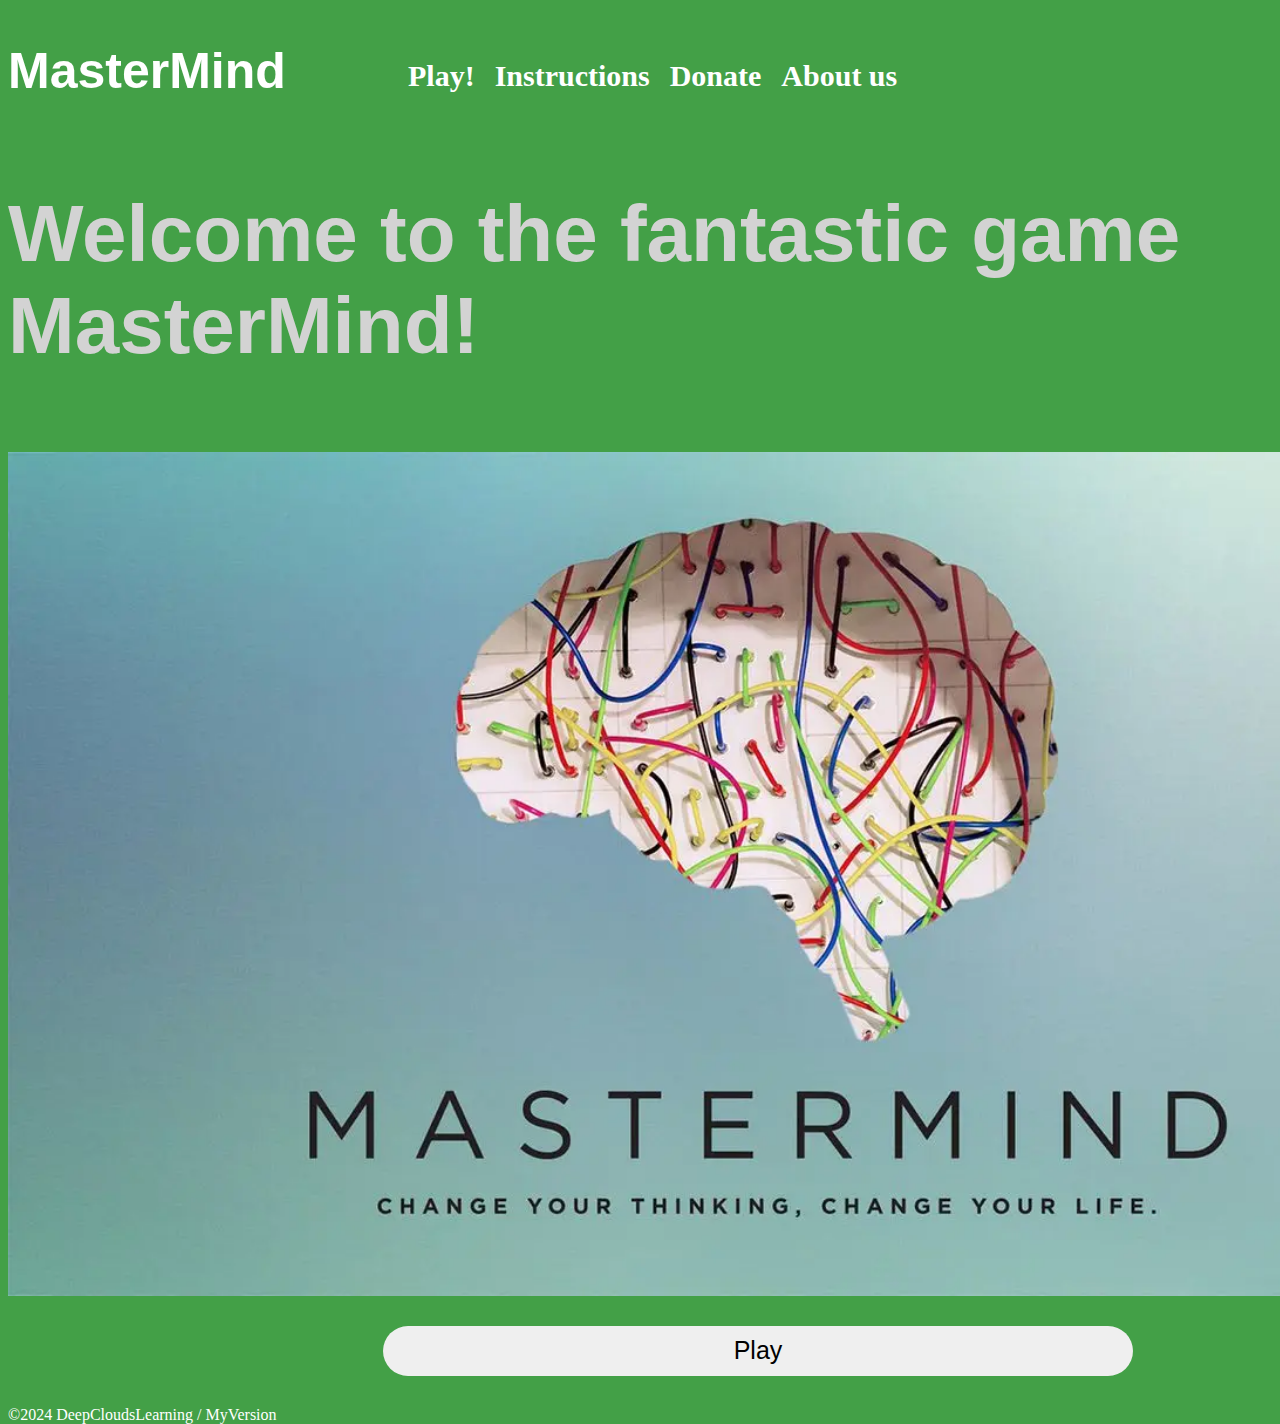
==== index.html @ 48fea1d9 "Add files via upload" ====
<!DOCTYPE html>
<html lang="en">
<head>
    <meta charset="UTF-8">
    <meta name="viewport" content="width=device-width, initial-scale=1.0">
    <title>MasterMind</title>
    <style>
    html, body{
        background-color: #43A047;
    }
    .grid-container{
        height: 100vh;
        display: grid;
        grid-template-columns: 400px auto;
        grid-template-rows: 100px auto auto auto auto;
        
    }
    
    .title{
        color: white;
        display: flex;
        align-items: flex-start;
        font-family:'Poppins', sans-serif;
        font-size: 25px;
        font-weight: bold;
        cursor: pointer;
    }
    
    .menu{
        display: flex;
        gap: 20px;              
        font-weight: bold;  
        color: white;
        font-size: 30px;
        align-items: center;
        justify-content: flex-start;
        margin-top: 35px;
    }
    .message{
        grid-column: span 2;
        display: flex;
        flex: 1;
        align-items: center;
        justify-content: center;
        color: lightgray;
        font-size: 80px;
        font-weight: bold;
        font-family: Verdana, Geneva, Tahoma, sans-serif;
    }
    
    a{
        color: white;
        text-decoration: none;
        cursor: pointer;
    }
    
    a:hover{
        color: brown;
    }
    
    .image{
        display: flex;
        align-items: center;
        justify-content: center;
        grid-column: span 2;
    } 
    
    img{
        width: 1500px;
        
    }
    .button{
        display: flex;
        align-items: center;
        justify-content: center;
        grid-column: span 2;

    }
    button{
        border: none;
        border-radius: 25px;
        width: 750px;
        height: 50px;
        font-size: 25px;
        margin: 30px;
    }
    
    button:hover{
        background-color: blueviolet;
        cursor: pointer;
    }
    
    footer{
        color: white;
    }
    </style>
</head>
<body>
    <div class="grid-container">
        <div class="grid-item title">
            <h1 onclick="window.location.href='./index.html'">MasterMind</h1>
        </div>
        <div class="grid-item menu">
            <a href="./game.html">Play!</a>
            <a href="./instructions.html">Instructions</a>
            <a href="./donate.html">Donate</a>
            <a href="./about-us.html">About us</a>
        </div>
        <div class="grid-item message">
            <p>Welcome to the fantastic game MasterMind!</p><br>
        </div>
        <div class="grid-item image">
            <img src="./assets/images/1280x720.webp" alt="A mastermind image">
        </div>
        <div class="grid-item button">
            <button onclick="window.location.href='./game.html'">Play</button>
        </div>
       <div class="grid-item footer"><footer>©2024 DeepCloudsLearning / MyVersion</footer></div>
    </div> 
    
    <script>
    </script> 
</body>
</html>
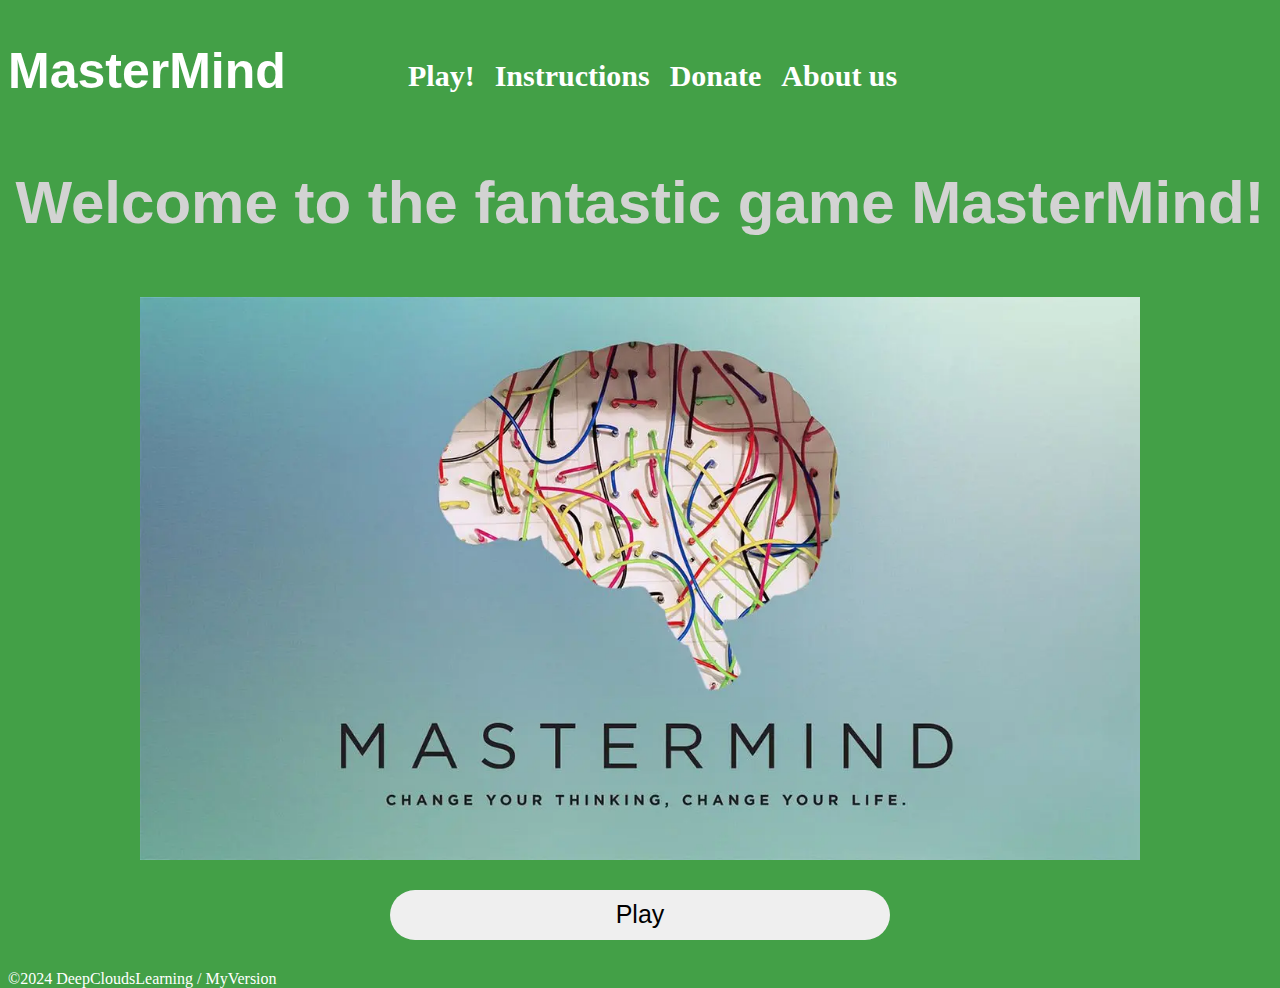
==== commit 4be78d5a: "Add files via upload" ====
--- a/index.html
+++ b/index.html
@@ -93,6 +93,31 @@
     footer{
         color: white;
     }
+    @media (max-width:1920px){
+        .message{
+        grid-column: span 2;
+        display: flex;
+        flex: 1;
+        align-items: center;
+        justify-content: center;
+        color: lightgray;
+        font-size: 60px;
+        font-weight: bold;
+        font-family: Verdana, Geneva, Tahoma, sans-serif;
+     }
+     img{
+        width: 1000px;
+        
+    }
+    button{
+        border: none;
+        border-radius: 25px;
+        width: 500px;
+        height: 50px;
+        font-size: 25px;
+        margin: 30px;
+    }
+    }
     </style>
 </head>
 <body>
